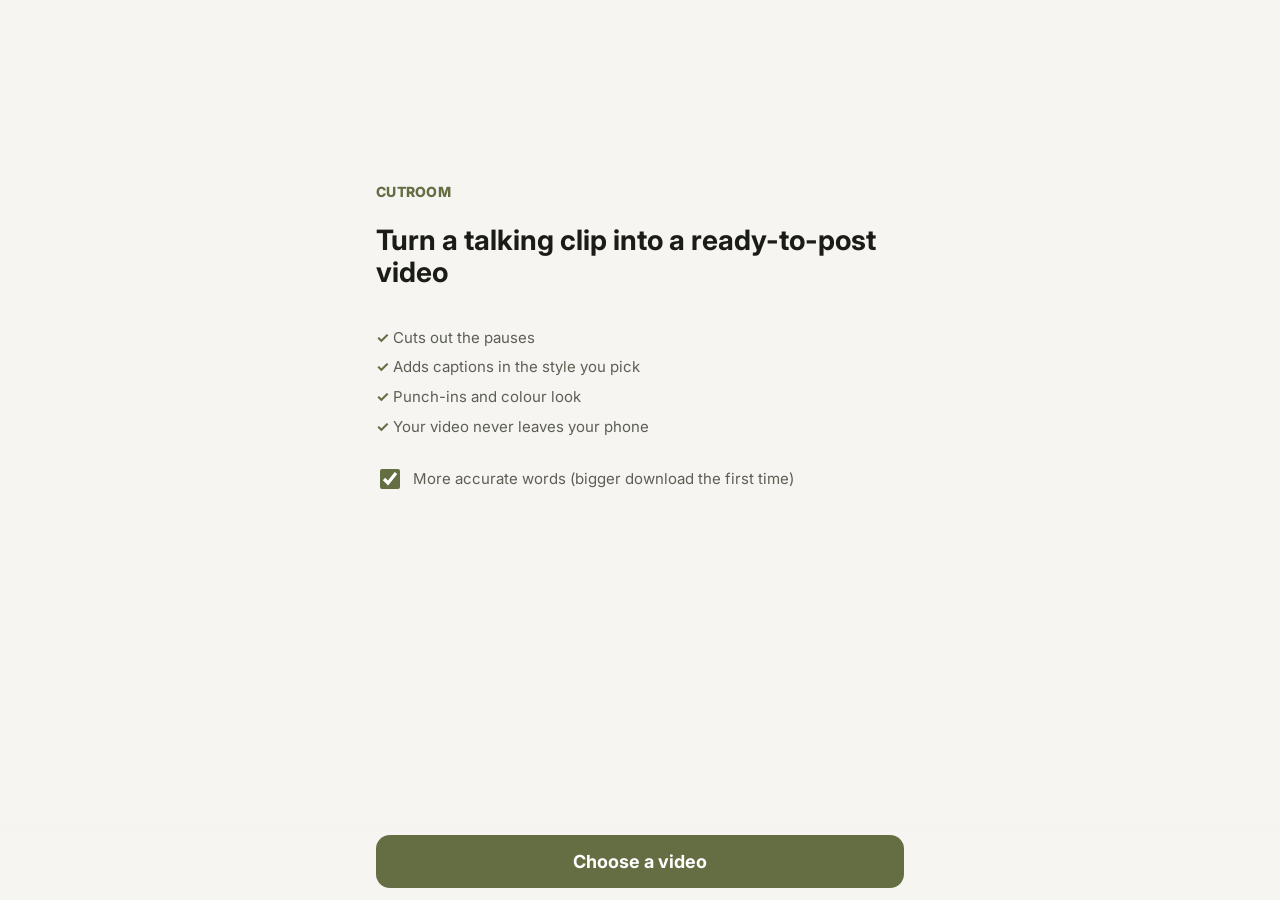
==== index.html @ dab5e52c "Add files via upload" ====
<!DOCTYPE html>
<html lang="en">
<head>
<meta charset="utf-8">
<meta name="viewport" content="width=device-width, initial-scale=1, viewport-fit=cover">
<title>Cutroom</title>
<meta name="description" content="Edit a talking video on your phone: auto cuts, captions and a style. Free, and your video never leaves your device.">
<meta name="robots" content="noindex, nofollow">
<meta name="theme-color" content="#14150f">
<link rel="manifest" href="manifest.webmanifest">
<link rel="icon" href="icon.svg" type="image/svg+xml">
<link rel="apple-touch-icon" href="icon-180.png">
<meta name="apple-mobile-web-app-capable" content="yes">
<meta name="apple-mobile-web-app-title" content="Cutroom">
<link rel="preconnect" href="https://fonts.googleapis.com">
<link rel="preconnect" href="https://fonts.gstatic.com" crossorigin>
<link rel="stylesheet" href="https://fonts.googleapis.com/css2?family=Anton&family=Archivo:wght@600&family=Barlow+Semi+Condensed:wght@700&family=Inter:wght@400;600;800&family=Source+Serif+4:opsz,wght@8..60,600&display=swap">
<style>
:root{--bg:#f6f5f1;--card:#fff;--ink:#1b1c17;--soft:#5d5f55;--line:#e3e1d8;--accent:#656D43;--on:#fff;--danger:#b4402f}
@media (prefers-color-scheme: dark){:root:not([data-theme="light"]){--bg:#121310;--card:#1c1d19;--ink:#ecebe4;--soft:#a5a79b;--line:#2e3029;--accent:#9aa46b;--on:#121310;--danger:#e8826f}}
:root[data-theme="dark"]{--bg:#121310;--card:#1c1d19;--ink:#ecebe4;--soft:#a5a79b;--line:#2e3029;--accent:#9aa46b;--on:#121310;--danger:#e8826f}
*{box-sizing:border-box}
html,body{margin:0;background:var(--bg);color:var(--ink);font:16px/1.45 Inter,system-ui,-apple-system,"Segoe UI",sans-serif}
main{max-width:560px;margin:0 auto;padding:calc(20px + env(safe-area-inset-top)) 16px calc(110px + env(safe-area-inset-bottom))}
h1{font-size:28px;line-height:1.15;margin:8px 0 6px}
h2{font-size:22px;margin:4px 0 6px}
p{margin:0 0 12px}.soft{color:var(--soft)}
.brand{font-weight:800;letter-spacing:.02em;color:var(--accent);font-size:14px;text-transform:uppercase}
.primary{display:block;width:100%;border:0;border-radius:14px;background:var(--accent);color:var(--on);font:700 18px Inter,system-ui,sans-serif;padding:16px;cursor:pointer;text-align:center;text-decoration:none}
.secondary{display:block;width:100%;border:1px solid var(--line);border-radius:14px;background:var(--card);color:var(--ink);font:600 16px Inter,system-ui,sans-serif;padding:13px;cursor:pointer;text-align:center;margin-top:10px}
.dock{position:fixed;left:0;right:0;bottom:0;padding:12px 16px calc(12px + env(safe-area-inset-bottom));background:linear-gradient(transparent,var(--bg) 30%)}
.dock>*{max-width:528px;margin:0 auto}
.hero{display:grid;gap:14px;margin-top:18vh}
.steps{display:grid;gap:8px;margin:18px 0 0;padding:0;list-style:none;color:var(--soft);font-size:15px}
.steps li::before{content:"✓ ";color:var(--accent);font-weight:700}
.opt{display:flex;gap:10px;align-items:center;font-size:15px;color:var(--soft);margin-top:14px}
.opt input{width:20px;height:20px;accent-color:var(--accent)}
.track{height:10px;border-radius:99px;background:var(--line);overflow:hidden;margin:18px 0 10px}
.bar{height:100%;width:0;background:var(--accent);transition:width .3s}
.status{font-weight:600}
.styles{display:grid;grid-template-columns:1fr 1fr;gap:10px;margin:14px 0}
.style{display:flex;flex-direction:column;border:2px solid var(--line);border-radius:14px;background:var(--card);color:var(--ink);padding:0;overflow:hidden;cursor:pointer;text-align:left;font:inherit}
.style[aria-pressed="true"]{border-color:var(--accent);box-shadow:0 0 0 2px var(--accent)}
.style img{width:100%;aspect-ratio:9/12;object-fit:cover;background:#000;display:block}
.style span{padding:8px 10px 10px;display:grid;gap:2px}
.style b{font-size:15px}.style small{font-size:12px;color:var(--soft);line-height:1.3}
.row{display:flex;align-items:center;justify-content:space-between;gap:12px;padding:12px 0;border-top:1px solid var(--line)}
.row input[type=color]{width:52px;height:36px;border:1px solid var(--line);border-radius:8px;background:none;padding:2px}
#lines{list-style:none;padding:0;margin:12px 0;display:grid;gap:8px}
#lines li{display:flex;gap:10px;align-items:flex-start;background:var(--card);border:1px solid var(--line);border-radius:12px;padding:10px 12px}
#lines li.cut .t{text-decoration:line-through;color:var(--soft)}
.keep input{width:22px;height:22px;margin:2px 0 0;accent-color:var(--accent)}
.t{flex:1;outline:none;border-radius:6px;padding:0 2px}
.t:focus{background:var(--bg)}
label.field{display:grid;gap:6px;font-weight:600;margin:12px 0}
label.field input{font:inherit;padding:12px;border:1px solid var(--line);border-radius:10px;background:var(--card);color:var(--ink)}
.stage{display:flex;justify-content:center;margin:12px 0}
#canvas,#out{max-width:100%;max-height:62vh;border-radius:14px;background:#000}
#src{position:absolute;width:1px;height:1px;opacity:0;pointer-events:none}
.msg{color:var(--danger);min-height:1.4em}
[hidden]{display:none!important}
</style>
</head>
<body>
<main>
  <section data-screen="gate" hidden>
    <div class="hero">
      <div class="brand">Cutroom</div>
      <h1>Enter the code</h1>
      <form id="gate-form"><label class="field">Code<input id="gate-code" autocomplete="off" autocapitalize="off"></label>
      <p class="msg" id="gate-msg"></p><button class="primary">Open</button></form>
    </div>
  </section>

  <section data-screen="home" hidden>
    <div class="hero">
      <div class="brand">Cutroom</div>
      <h1>Turn a talking clip into a ready-to-post video</h1>
      <ul class="steps"><li>Cuts out the pauses</li><li>Adds captions in the style you pick</li><li>Punch-ins and colour look</li><li>Your video never leaves your phone</li></ul>
      <label class="opt"><input type="checkbox" id="accurate" checked> More accurate words (bigger download the first time)</label>
    </div>
    <input type="file" id="file" accept="video/*" hidden>
    <div class="dock"><button class="primary" id="pick">Choose a video</button></div>
  </section>

  <section data-screen="work" hidden>
    <div class="hero">
      <div class="brand">Cutroom</div>
      <h1>Working on it</h1>
      <div class="track"><div class="bar" data-bar></div></div>
      <p class="status" data-status role="status">Starting...</p>
      <p class="soft">Keep this screen open. The first video takes longer while the listening model downloads.</p>
      <button class="secondary" id="work-back" hidden>Start again</button>
    </div>
  </section>

  <section data-screen="style" hidden>
    <div class="brand">Step 1 of 2</div>
    <h2>Pick a style</h2>
    <p class="soft">Each picture shows the look. Tap one.</p>
    <div class="styles" id="styles"></div>
    <div class="row"><span>Highlight colour<br><small class="soft">the words and topics you want people to focus on</small></span><input type="color" id="accent" value="#656D43" aria-label="Highlight colour"></div>
    <div class="row"><span>Background colour<br><small class="soft">graphic cards and caption boxes</small></span><input type="color" id="bgc" value="#14150F" aria-label="Background colour"></div>
    <label class="row"><span>Vertical (Reels, TikTok, Shorts)</span><input type="checkbox" id="vertical" checked style="width:22px;height:22px;accent-color:var(--accent)"></label>
    <div class="dock"><button class="primary" id="style-next">Next</button></div>
  </section>

  <section data-screen="words" hidden>
    <div class="brand">Step 2 of 2</div>
    <h2>Check the words</h2>
    <p class="soft">Untick a line to cut it out. Tap any words to fix a caption.</p>
    <ol id="lines"></ol>
    <label class="field">Words to highlight (optional)<input id="keys" placeholder="e.g. free, gym, protein" autocapitalize="off"></label>
    <label class="row"><span>Auto b-roll graphics<br><small class="soft">numbers you say and your highlight words become animated cards</small></span><input type="checkbox" id="gfx" checked style="width:22px;height:22px;accent-color:var(--accent)"></label>
    <div class="dock"><button class="primary" id="make">Make my video</button></div>
  </section>

  <section data-screen="render" hidden>
    <div class="brand">Cutroom</div>
    <h2>Making your video</h2>
    <p class="soft">It plays through once while it records. Keep this screen open and on.</p>
    <div class="track"><div class="bar" data-bar></div></div>
    <p class="status" data-status role="status"></p>
    <div class="stage"><canvas id="canvas"></canvas></div>
  </section>

  <section data-screen="done" hidden>
    <div class="brand">Done</div>
    <h2>Your video is ready</h2>
    <div class="stage"><video id="out" controls playsinline></video></div>
    <p class="soft" id="done-note"></p>
    <div class="dock"><a class="primary" id="download" download>Download</a></div>
    <button class="secondary" id="share">Share / save to Photos</button>
    <button class="secondary" id="again">Try another style</button>
    <button class="secondary" id="new">New video</button>
  </section>
</main>
<video id="src" playsinline preload="auto"></video>
<script type="module" src="app.js"></script>
</body>
</html>
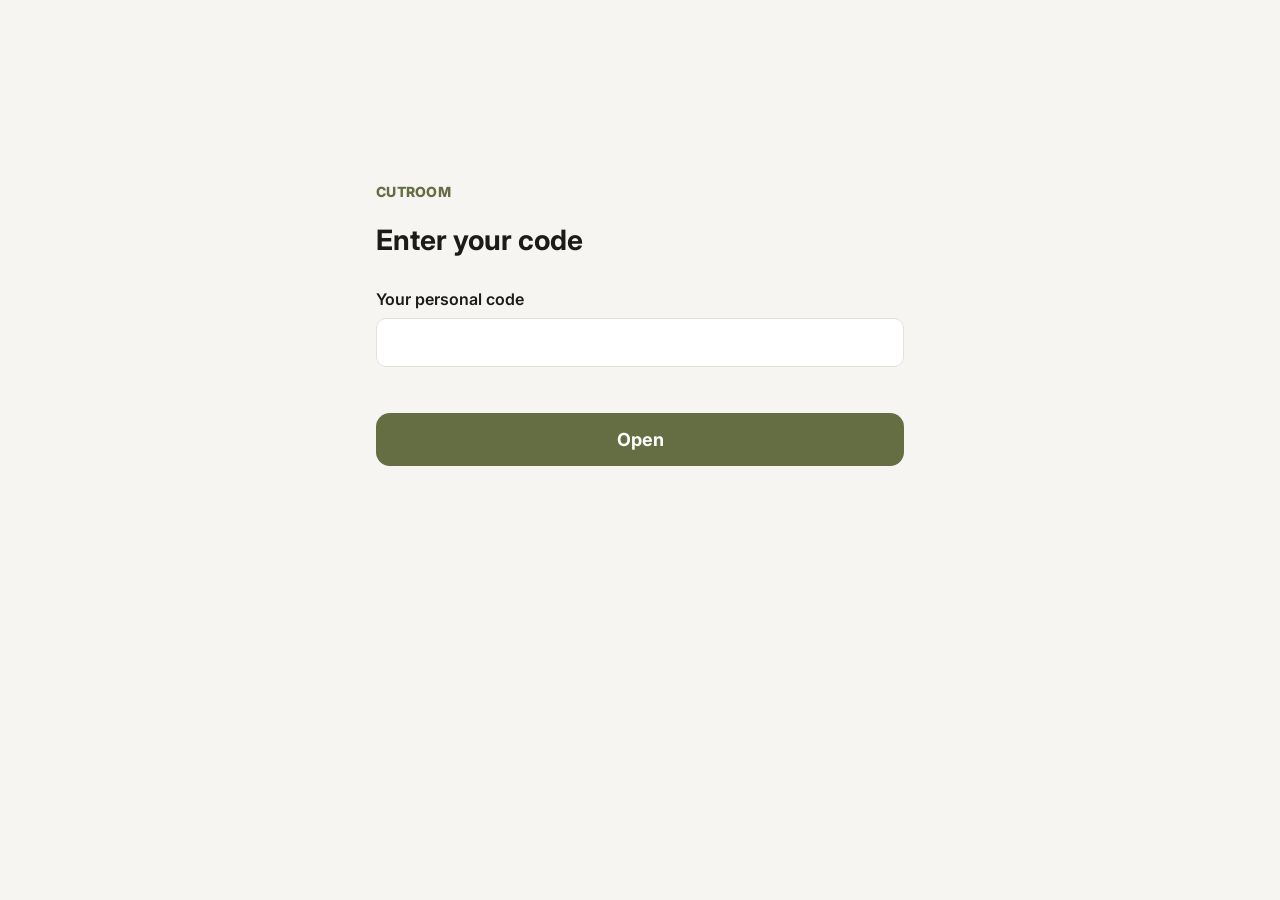
==== commit a03710af: "Personal logins: each person gets their own code, Lachlan is admin Co-Authored-By: Claude Opus 5.5 <" ====
--- a/index.html
+++ b/index.html
@@ -26,6 +26,8 @@
 h2{font-size:22px;margin:4px 0 6px}
 p{margin:0 0 12px}.soft{color:var(--soft)}
 .brand{font-weight:800;letter-spacing:.02em;color:var(--accent);font-size:14px;text-transform:uppercase}
+#hello{color:var(--muted, #9a9d8c);font-weight:600;margin-left:8px}
+#hello::before{content:"· ";}
 .primary{display:block;width:100%;border:0;border-radius:14px;background:var(--accent);color:var(--on);font:700 18px Inter,system-ui,sans-serif;padding:16px;cursor:pointer;text-align:center;text-decoration:none}
 .secondary{display:block;width:100%;border:1px solid var(--line);border-radius:14px;background:var(--card);color:var(--ink);font:600 16px Inter,system-ui,sans-serif;padding:13px;cursor:pointer;text-align:center;margin-top:10px}
 .dock{position:fixed;left:0;right:0;bottom:0;padding:12px 16px calc(12px + env(safe-area-inset-bottom));background:linear-gradient(transparent,var(--bg) 30%)}
@@ -66,15 +68,15 @@
   <section data-screen="gate" hidden>
     <div class="hero">
       <div class="brand">Cutroom</div>
-      <h1>Enter the code</h1>
-      <form id="gate-form"><label class="field">Code<input id="gate-code" autocomplete="off" autocapitalize="off"></label>
+      <h1>Enter your code</h1>
+      <form id="gate-form"><label class="field">Your personal code<input id="gate-code" autocomplete="off" autocapitalize="off" autocorrect="off" spellcheck="false"></label>
       <p class="msg" id="gate-msg"></p><button class="primary">Open</button></form>
     </div>
   </section>
 
   <section data-screen="home" hidden>
     <div class="hero">
-      <div class="brand">Cutroom</div>
+      <div class="brand">Cutroom <span id="hello" hidden></span></div>
       <h1>Turn a talking clip into a ready-to-post video</h1>
       <ul class="steps"><li>Cuts out the pauses</li><li>Adds captions in the style you pick</li><li>Punch-ins and colour look</li><li>Your video never leaves your phone</li></ul>
       <label class="opt"><input type="checkbox" id="accurate" checked> More accurate words (bigger download the first time)</label>
